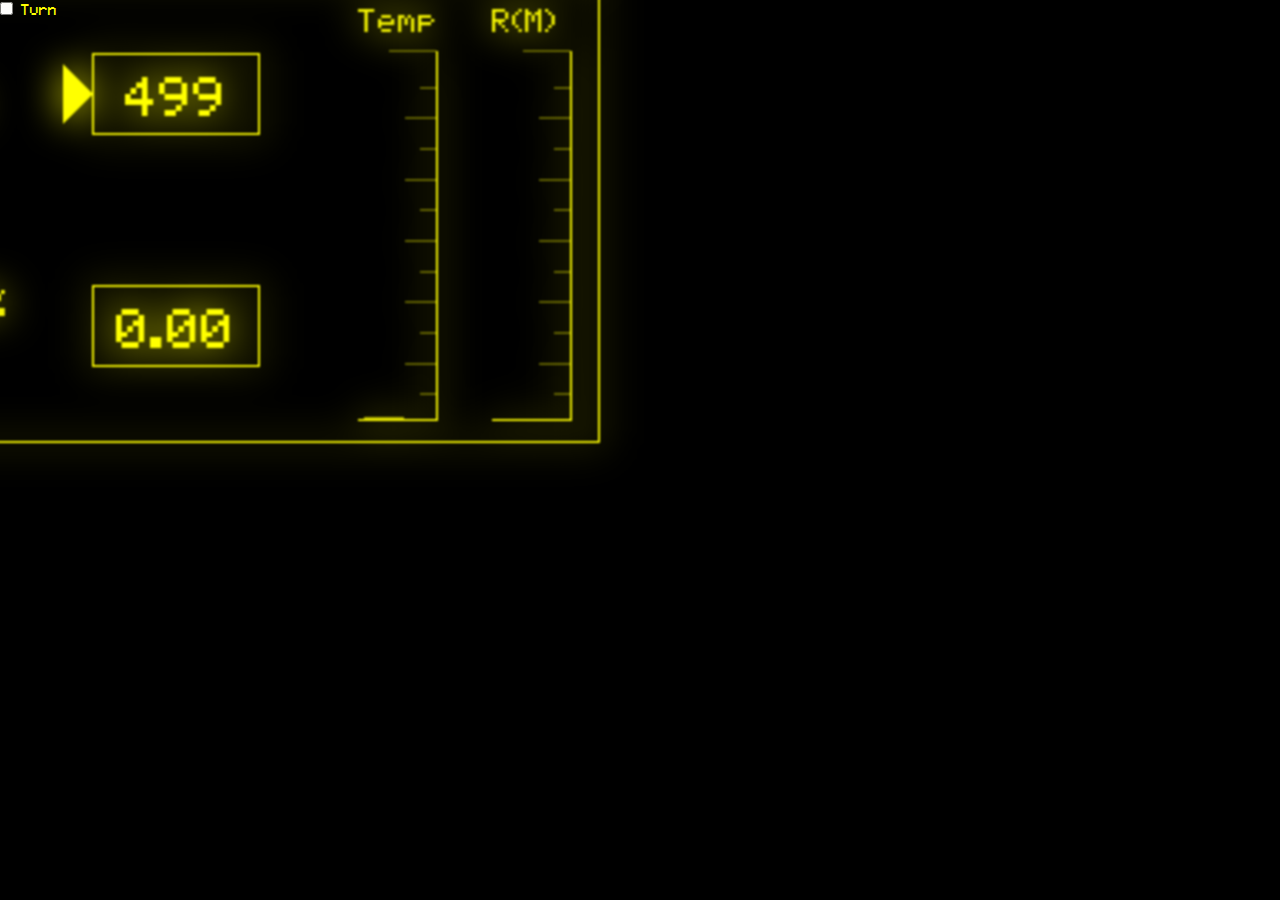
==== UI/www/index.html @ 28270aab "Early UI." ====
<!DOCTYPE html>
<html lang="en" class="no-js loading">
<head>
    <meta charset="utf-8">
    <meta name="viewport" content="width=device-width,initial-scale=1,maximum-scale=1,user-scalable=no">
    <link rel="stylesheet" href="media/css/v1.css">
    <link rel="stylesheet" href="media/css/crt.css">
    <script>
        var docEl = document.documentElement,
            UA;

        UA = (function (win, doc) {
            var styles = win.getComputedStyle(docEl, ''),
                pre = ([].slice.call(styles).join('').match(/-(moz|webkit|ms)-/) || (styles.OLink === '' && ['', 'o']))[1],
                dom = ('WebKit|Moz|MS|O').match(new RegExp('(' + pre + ')', 'i'))[1],
                nv = win.navigator,
                rx,
                ie;

            if (pre === 'ms') {
                rx = new RegExp('MSIE ([0-9]{1,}[\.0-9]{0,})');
                rx.exec(nv.userAgent);
                ie = parseFloat(RegExp.$1);
            }

            return {
                css         : '-' + pre + '-',
                dom         : dom,
                lowercase   : pre,
                ie          : (ie || false),
                js          : pre[0].toUpperCase() + pre.substr(1),
                platform    : nv.platform.toLowerCase(),
                phoneGap    : !!window.cordova,
                touch       : ('ontouchstart' in docEl || 'onmsgesturechange' in win) ? true : false
            };
        }(window, document));

        docEl.className = (' ' + docEl.className + ' ua-' + UA.lowercase + ' ' + ' os-' + UA.platform + ' ie-' +  UA.ie + ' ' + ((UA.touch) ? 'has-touch' : 'no-touch') + ' ' + ((UA.phoneGap) ? 'is-phonegap' : 'no-phonegap')).replace(' no-js ', ' js ').replace(' loading ', ' loaded ').trim();
    </script>
    <title>UA 571-C</title>
</head>
<body role="application">

<noscript>
    <h2>Sorry, this application requires Javascript to run. For now.</h2>
    <p>We recommend <a href="http://getfirefox.com">Firefox</a> or <a href="http://www.google.com/chrome/">Chrome</a>.</p>
</noscript>

<input type="checkbox" id="switch">
<label for="switch" class="switch-label">Turn </label>

<main role="main" class="container">
    <div class="cp backFace">
        <header>
            <span class="logo">A</span>
            <h1><strong>UA 571-C</strong>REMOTE SENTRY WEAPON SYSTEM</h1>
            <span class="logo rightLogo">A</span>
        </header>

        <section class="counterBlock ammo">
            <h3><strong>Rounds</strong> Remaining</h3>
            <div class="counter">500</div>
        </section>

        <section class="counterBlock time">
            <h3>TIME AT 100% <strong>(secs)</strong></h3>
            <div class="counter">0.00</div>
        </section>

        <section class="meter temp">
            <h3>Temp</h3>
            <ul class="scale">
                <li></li>
                <li></li>
                <li></li>
                <li></li>
                <li></li>
                <li></li>
                <li></li>
                <li></li>
                <li></li>
                <li></li>
                <li></li>
                <li></li>
            </ul>
            <div class="meterBar"></div>
        </section>
        <section class="meter rm">
            <h3>R(M)</h3>
            <ul class="scale">
                <li></li>
                <li></li>
                <li></li>
                <li></li>
                <li></li>
                <li></li>
                <li></li>
                <li></li>
                <li></li>
                <li></li>
                <li></li>
                <li></li>
            </ul>
            <div class="meterBar"></div>
        </section>
    </div>

    <div class="cp frontFace">
        <header>
            <span class="logo">A</span>
            <h1><strong>UA 571-C</strong>REMOTE SENTRY WEAPON SYSTEM</h1>
            <span class="logo rightLogo">A</span>
        </header>

        <section class="counterBlock ammo">
            <h3><strong>Rounds</strong> Remaining</h3>
            <div class="counter">500</div>
        </section>

        <section class="alert">
            <strong>CRITICAL</strong>
        </section>

        <section class="counterBlock time">
            <h3>TIME AT 100% <strong>(secs)</strong></h3>
            <div class="counter">0.00</div>
        </section>

        <section class="meter temp">
            <h3>Temp</h3>
            <ul class="scale">
                <li></li>
                <li></li>
                <li></li>
                <li></li>
                <li></li>
                <li></li>
                <li></li>
                <li></li>
                <li></li>
                <li></li>
                <li></li>
                <li></li>
            </ul>
            <div class="meterBar"></div>
        </section>

        <section class="meter rm">
            <h3>R(M)</h3>
            <ul class="scale">
                <li></li>
                <li></li>
                <li></li>
                <li></li>
                <li></li>
                <li></li>
                <li></li>
                <li></li>
                <li></li>
                <li></li>
                <li></li>
                <li></li>
            </ul>
            <div class="meterBar"></div>
        </section>
    </div>
    <div class="overlay"></div>
</main>

<script src="media/js/emitter.js"></script>
<script src="media/js/mock.js"></script>
<script src="media/js/v1.js"></script>

</body>
</html>
---- UI/www/media/css/v1.css ----
@font-face {
    font-family:'pixel';
    src:url([data-uri]) format('woff');
    font-style:normal;
    font-weight:normal
}


/* Reset */
*,
*:after,
*:before{
    -moz-box-sizing:border-box;
    -webkit-box-sizing:border-box;
    box-sizing:border-box;
    margin:0;
    outline:none;
    padding:0;
    position:relative;
    -webkit-touch-callout:none;
    -webkit-tap-highlight-color:rgba(0,0,0,0);
    -webkit-tap-highlight-color:transparent;
    -webkit-user-select:none;
    -moz-user-select:none;
    -ms-user-select:none;
    user-select:none
}


/* Baseline */
html{
    background:#000;
    color:yellow;
    font:62.5% pixel,serif;
    min-height:100vh;
    -moz-osx-font-smoothing:grayscale;
    -ms-touch-action:manipulation;
    touch-action:manipulation
}
body{
    font-size:1.2rem;
    line-height:1.5em
}
a{
    color:#0079ec;
    font-weight:300
}
article,
code,
footer,
header,
main,
nav,
section{
    display:block
}
.no-touch.ua-webkit body *{
    font-weight:300
}
input[type=email],
input[type=search],
input[type=url],
input[type=tel],
input[type=text],
textarea{
    border:1px rgba(0,0,0,.2) solid;
    border-radius:2px;
    color:#000;
    font-family:ralewaythin;
    font-size:2rem;
    line-height:1.4em;
    outline:none;
    padding:4px 6px;
    -webkit-user-select:text;
    -moz-user-select:text;
    -ms-user-select:text;
    user-select:text
}
input[type=checkbox],
input[type=range]{
    cursor:pointer
}
input[type=search]{
    -webkit-appearance:none;
    -webkit-border-radius:0
}
input[type=search]::-webkit-search-cancel-button,
input[type=search]::-webkit-search-decoration,
input[type=search]::-webkit-search-results-button,
input[type=search]::-webkit-search-results-decoration{
    -webkit-appearance:none;
}
select{
    font-family:ralewaythin;
    font-size:2rem;
    line-height:1.4em
}
option{
    padding:4px 6px
}
button,
input[type=button],
input[type=submit]{
    background:rgba(0,0,0,.7);
    box-shadow:0 -1px 0 rgba(255,255,255,.4) inset;
    border:0;
    border-radius:3px;
    color:#fff;
    cursor:pointer;
    font-family:ralewaythin;
    font-size:3rem;
    font-weight:700;
    letter-spacing:-1px;
    padding:4px 9px;
    text-decoration:none;
    text-shadow:0 0 2px rgba(0,0,0,.5)
}
button:active,
button:focus,
input[type=button]:active,
input[type=button]:focus,
input[type=submit]:active,
input[type=submit]:focus{
    background:rgba(0,0,0,.9)
}
button:active,
input[type=button]:active,
input[type=submit]:active{
    background:rgba(0,0,0,1);
}
button:disabled,
input[type=button]:disabled,
input[type=submit]:disabled{
    cursor:pointer;
    opacity:.3;
    pointer-events:none
}
button.primaryAction,
input[type=button].primaryAction,
input[type=submit].primaryAction{
    background:rgba(28,184,65,1);
    box-shadow:0 0 6px rgba(0,0,0,.6)
}
button.secondaryAction,
input[type=button].secondaryAction,
input[type=submit].secondaryAction{
    background:rgba(31,141,214,1);
    box-shadow:none
}
button.warning,
input[type=button].warning,
input[type=submit].warning{
    background:rgba(223,117,20,1);
    box-shadow:none
}
button.danger,
input[type=button].danger,
input[type=submit].danger{
    background:rgba(202,60,60,1);
    box-shadow:none
}
h1,
h2,
h3{
    font-weight:200;
    text-shadow:0 0 4px #000;
    text-rendering:optimizeLegibility
}


/* Support classes */
.offScreen{
    position:absolute;
    top:-999999px
}


/* App elements */
.no-js noscript{
    display:block;
    font-size:3rem;
    padding:90px;
    text-align:center
}
.scroller{
    overflow:auto;
    -webkit-overflow-scrolling:touch
}

main{
    height:33.3333333vh;
    padding:20px;
    transform(scale(4,4));
    width:33.333333vh
}

.cp{
    background:transparent;
    border:2px yellow solid;
    border-radius:1px;
    -webkit-filter:blur(1px);
    -moz-filter:blur(1px);
    filter:blur(1px);
    height:550px;
    left:50%;
    position:absolute;
    top:50%;
    -webkit-transform:translate3d(-50%,-50%,0);
    transform:translate3d(-50%,-50%,0);
    width:900px;
    z-index:2
}
.cp.backFace{
    -webkit-filter:blur(19px);
    -moz-filter:blur(19px);
    filter:blur(19px);
    z-index:3
}

.cp header{
    border-bottom:2px yellow solid;
    padding:10px 0 20px;
    text-align:center
}
.cp header strong{
    display:block;
    line-height:1.4em
}
.cp header .logo{
    border-radius:50%;
    border:2px yellow dotted;
    color:yellow;
    display:inline-block;
    font-size:5rem;
    font-weight:200;
    height:74px;
    left:6px;
    padding:24px 0 0 10px;
    position:absolute;
    text-align:center;
    top:3px;
    width:74px;
    z-index:2
}
.cp header .rightLogo{
    left:auto;
    right:6px
}

.cp .meter{
    bottom:20px;
    height:440px;
    right:140px;
    overflow:hidden;
    padding:30px 20px 0;
    position:absolute;
    text-align:right
}
.cp .meter h3{
    font-size:2.6rem;
    height:40px
}
.cp .meter.rm{
    right:20px
}
.cp .meter .scale{
    border-bottom:2px yellow solid;
    border-right:2px yellow solid;
    bottom:0;
    height:calc(100% - 70px);
    position:absolute;
    width:80px;
}
.cp .meter .scale li{
    list-style-type:none;
    height:8.333333%
}
.cp .meter .scale li:after{
    border-top:1px yellow solid;
    content:'';
    display:inline-block;
    opacity:.8;
    position:absolute;
    right:0;
    top:20%;
    -webkit-transform:translateY(-50%);
    transform:translateY(-50%);
    width:40%
}
.cp .meter .scale li:nth-child(even):after{
    width:20%
}
.cp .meter .scale li:first-child:after{
    top:0;
    width:60%
}
.cp .meter .meterBar{
    background:yellow;
    bottom:0;
    height:0%;
    left:26px;
    opacity:.7;
    position:absolute;
    width:40px
}
.cp .meter.rm .meterBar{
    height:0%
}

.cp .counterBlock{
    height:30%;
    left:20px;
    position:absolute;
    width:60%;
    top:158px
}
.cp .counterBlock h3{
    font-size:3rem;
    line-height:1.1em;
    text-align:center;
    width:60%
}
.cp .counterBlock h3 strong{
    display:block
}
.cp .counterBlock .counter{
    border:2px yellow solid;
    font-size:4.5rem;
    min-width:168px;
    padding:30px 20px;
    position:absolute;
    text-align:center;
    top:0;
    right:0
}

.cp .counterBlock.ammo .counter:before{
    border:solid transparent;
    border-color:rgba(0,0,0,0);
    border-left-color:yellow;
    border-width:30px;
    content:'';
    display:block;
    height:0;
    left:-31px;
    margin-top:-30px;
    position:absolute;
    pointer-events:none;
    top:50%;
    width:0
}

.cp .counterBlock.time{
    top:390px
}

.cp .alert{
    border:6px yellow solid;
    bottom:194px;
    display:none;
    font-size:3rem;
    left:42px;
    padding:9px;
    position:absolute;
    width:280px;
    text-align:center
}
.cp .alert.active{
    border:6px transparent solid;
    display:block
}
.cp .alert > strong{
    display:block;
    padding:20px
}
.cp .alert.active > strong{
    background:yellow;
    color:#000
}
.cp .alert.active.depleted{
    background:yellow
}
.cp .alert.active.depleted strong{
    opacity:.8
}


/* Animation */
main{
    -webkit-transition:.325s;
    -moz-transition:.325s;
    transition:.325s
}
.cp .meter .meterBar{
    -webkit-transition:height .5s;
    -moz-transition:height .5s;
    transition:height .5s
}
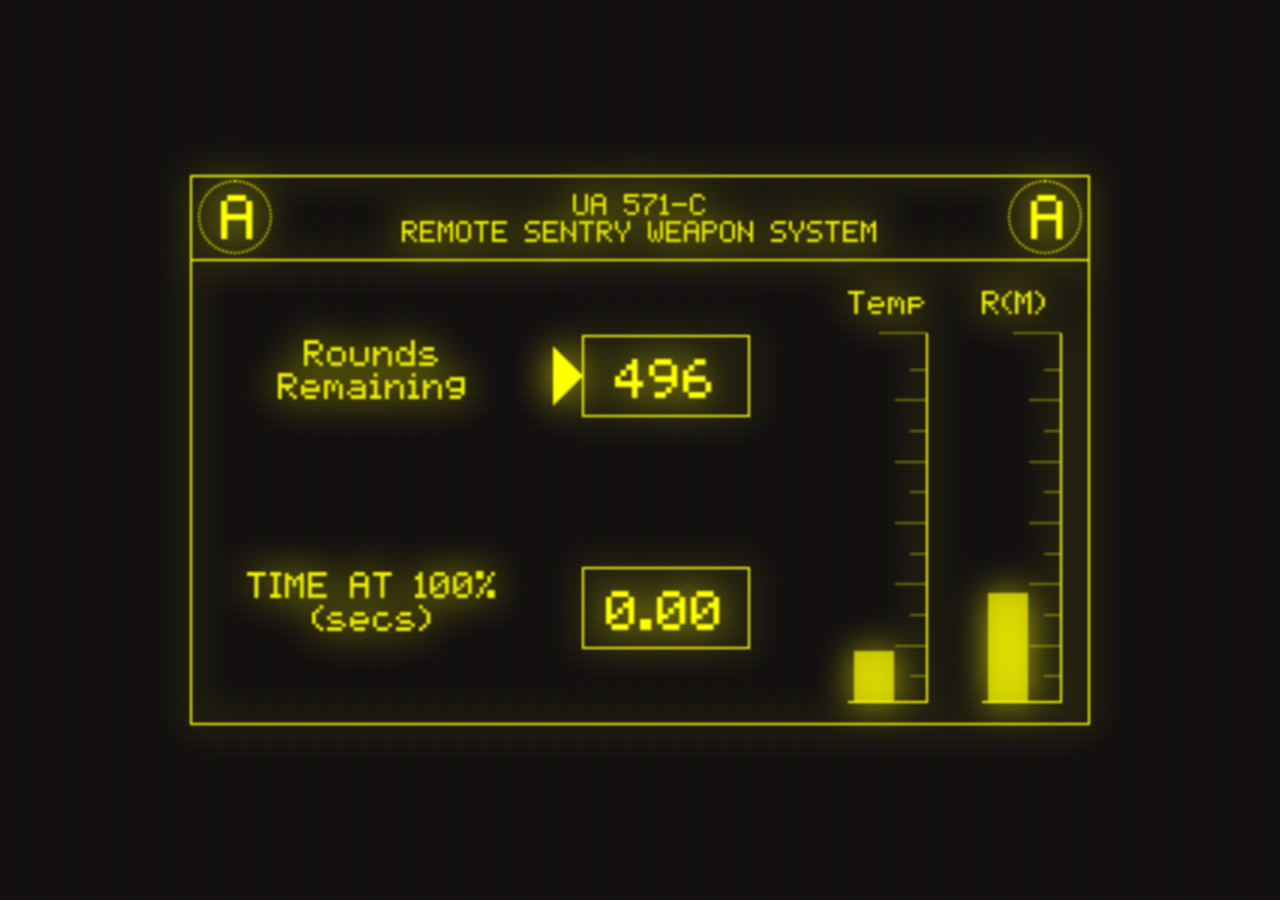
==== commit a4fa970f: "Early UI." ====
--- a/UI/www/index.html
+++ b/UI/www/index.html
@@ -5,171 +5,84 @@
     <meta name="viewport" content="width=device-width,initial-scale=1,maximum-scale=1,user-scalable=no">
     <link rel="stylesheet" href="media/css/v1.css">
     <link rel="stylesheet" href="media/css/crt.css">
-    <script>
-        var docEl = document.documentElement,
-            UA;
-
-        UA = (function (win, doc) {
-            var styles = win.getComputedStyle(docEl, ''),
-                pre = ([].slice.call(styles).join('').match(/-(moz|webkit|ms)-/) || (styles.OLink === '' && ['', 'o']))[1],
-                dom = ('WebKit|Moz|MS|O').match(new RegExp('(' + pre + ')', 'i'))[1],
-                nv = win.navigator,
-                rx,
-                ie;
-
-            if (pre === 'ms') {
-                rx = new RegExp('MSIE ([0-9]{1,}[\.0-9]{0,})');
-                rx.exec(nv.userAgent);
-                ie = parseFloat(RegExp.$1);
-            }
-
-            return {
-                css         : '-' + pre + '-',
-                dom         : dom,
-                lowercase   : pre,
-                ie          : (ie || false),
-                js          : pre[0].toUpperCase() + pre.substr(1),
-                platform    : nv.platform.toLowerCase(),
-                phoneGap    : !!window.cordova,
-                touch       : ('ontouchstart' in docEl || 'onmsgesturechange' in win) ? true : false
-            };
-        }(window, document));
-
-        docEl.className = (' ' + docEl.className + ' ua-' + UA.lowercase + ' ' + ' os-' + UA.platform + ' ie-' +  UA.ie + ' ' + ((UA.touch) ? 'has-touch' : 'no-touch') + ' ' + ((UA.phoneGap) ? 'is-phonegap' : 'no-phonegap')).replace(' no-js ', ' js ').replace(' loading ', ' loaded ').trim();
-    </script>
+    <script src="media/js/head.js"></script>
     <title>UA 571-C</title>
 </head>
 <body role="application">
 
-<noscript>
-    <h2>Sorry, this application requires Javascript to run. For now.</h2>
-    <p>We recommend <a href="http://getfirefox.com">Firefox</a> or <a href="http://www.google.com/chrome/">Chrome</a>.</p>
-</noscript>
+    <noscript>
+        <h2>Sorry, this application requires Javascript to run. For now.</h2>
+        <p>We recommend <a href="http://getfirefox.com">Firefox</a> or <a href="http://www.google.com/chrome/">Chrome</a>.</p>
+    </noscript>
 
-<input type="checkbox" id="switch">
-<label for="switch" class="switch-label">Turn </label>
+    <main role="main" class="container">
+        <div class="overlay"></div>
+    </main>
 
-<main role="main" class="container">
-    <div class="cp backFace">
-        <header>
-            <span class="logo">A</span>
-            <h1><strong>UA 571-C</strong>REMOTE SENTRY WEAPON SYSTEM</h1>
-            <span class="logo rightLogo">A</span>
-        </header>
+    <template id="template_cp" hidden>
+        <div class="cp ${class}">
+            <header>
+                <span class="logo">A</span>
+                <h1><strong>UA 571-C</strong>REMOTE SENTRY WEAPON SYSTEM</h1>
+                <span class="logo rightLogo">A</span>
+            </header>
 
-        <section class="counterBlock ammo">
-            <h3><strong>Rounds</strong> Remaining</h3>
-            <div class="counter">500</div>
-        </section>
+            <section class="counterBlock ammo">
+                <h3><strong>Rounds</strong> Remaining</h3>
+                <div class="counter">500</div>
+            </section>
 
-        <section class="counterBlock time">
-            <h3>TIME AT 100% <strong>(secs)</strong></h3>
-            <div class="counter">0.00</div>
-        </section>
+            <section class="alert">
+                <strong>CRITICAL</strong>
+            </section>
 
-        <section class="meter temp">
-            <h3>Temp</h3>
-            <ul class="scale">
-                <li></li>
-                <li></li>
-                <li></li>
-                <li></li>
-                <li></li>
-                <li></li>
-                <li></li>
-                <li></li>
-                <li></li>
-                <li></li>
-                <li></li>
-                <li></li>
-            </ul>
-            <div class="meterBar"></div>
-        </section>
-        <section class="meter rm">
-            <h3>R(M)</h3>
-            <ul class="scale">
-                <li></li>
-                <li></li>
-                <li></li>
-                <li></li>
-                <li></li>
-                <li></li>
-                <li></li>
-                <li></li>
-                <li></li>
-                <li></li>
-                <li></li>
-                <li></li>
-            </ul>
-            <div class="meterBar"></div>
-        </section>
-    </div>
+            <section class="counterBlock time">
+                <h3>TIME AT 100% <strong>(secs)</strong></h3>
+                <div class="counter">0.00</div>
+            </section>
 
-    <div class="cp frontFace">
-        <header>
-            <span class="logo">A</span>
-            <h1><strong>UA 571-C</strong>REMOTE SENTRY WEAPON SYSTEM</h1>
-            <span class="logo rightLogo">A</span>
-        </header>
+            <section class="meter temp">
+                <h3>Temp</h3>
+                <ul class="scale">
+                    <li></li>
+                    <li></li>
+                    <li></li>
+                    <li></li>
+                    <li></li>
+                    <li></li>
+                    <li></li>
+                    <li></li>
+                    <li></li>
+                    <li></li>
+                    <li></li>
+                    <li></li>
+                </ul>
+                <div class="meterBar"></div>
+            </section>
+            <section class="meter rm">
+                <h3>R(M)</h3>
+                <ul class="scale">
+                    <li></li>
+                    <li></li>
+                    <li></li>
+                    <li></li>
+                    <li></li>
+                    <li></li>
+                    <li></li>
+                    <li></li>
+                    <li></li>
+                    <li></li>
+                    <li></li>
+                    <li></li>
+                </ul>
+                <div class="meterBar"></div>
+            </section>
+        </div>
+    </template>
 
-        <section class="counterBlock ammo">
-            <h3><strong>Rounds</strong> Remaining</h3>
-            <div class="counter">500</div>
-        </section>
-
-        <section class="alert">
-            <strong>CRITICAL</strong>
-        </section>
-
-        <section class="counterBlock time">
-            <h3>TIME AT 100% <strong>(secs)</strong></h3>
-            <div class="counter">0.00</div>
-        </section>
-
-        <section class="meter temp">
-            <h3>Temp</h3>
-            <ul class="scale">
-                <li></li>
-                <li></li>
-                <li></li>
-                <li></li>
-                <li></li>
-                <li></li>
-                <li></li>
-                <li></li>
-                <li></li>
-                <li></li>
-                <li></li>
-                <li></li>
-            </ul>
-            <div class="meterBar"></div>
-        </section>
-
-        <section class="meter rm">
-            <h3>R(M)</h3>
-            <ul class="scale">
-                <li></li>
-                <li></li>
-                <li></li>
-                <li></li>
-                <li></li>
-                <li></li>
-                <li></li>
-                <li></li>
-                <li></li>
-                <li></li>
-                <li></li>
-                <li></li>
-            </ul>
-            <div class="meterBar"></div>
-        </section>
-    </div>
-    <div class="overlay"></div>
-</main>
-
-<script src="media/js/emitter.js"></script>
-<script src="media/js/mock.js"></script>
-<script src="media/js/v1.js"></script>
+    <script src="media/js/emitter.js"></script>
+    <script src="media/js/mock.js"></script>
+    <script src="media/js/v1.js"></script>
 
 </body>
 </html>--- a/UI/www/media/css/v1.css
+++ b/UI/www/media/css/v1.css
@@ -190,7 +190,6 @@
 main{
     height:33.3333333vh;
     padding:20px;
-    transform(scale(4,4));
     width:33.333333vh
 }
 
@@ -353,10 +352,12 @@
 .cp .counterBlock.time{
     top:390px
 }
-
 .cp .alert{
+    display:none
+}
+.cp.frontFace .alert{
     border:6px yellow solid;
-    bottom:194px;
+    bottom:196px;
     display:none;
     font-size:3rem;
     left:42px;
@@ -365,22 +366,28 @@
     width:280px;
     text-align:center
 }
-.cp .alert.active{
-    border:6px transparent solid;
+.cp.frontFace .alert.active{
     display:block
 }
-.cp .alert > strong{
+.cp.frontFace .alert.active.flash{
+    -webkit-animation-name:flash;
+    animation-name:flash;
+    border:6px transparent solid
+}
+.cp.frontFace .alert > strong{
     display:block;
     padding:20px
 }
-.cp .alert.active > strong{
+.cp.frontFace .alert.active > strong{
     background:yellow;
     color:#000
 }
-.cp .alert.active.depleted{
+.cp.frontFace .alert.active.depleted{
+    -webkit-animation-name:none;
+    animation-name:none;
     background:yellow
 }
-.cp .alert.active.depleted strong{
+.cp.frontFace .alert.active.depleted strong{
     opacity:.8
 }
 
@@ -392,7 +399,43 @@
     transition:.325s
 }
 .cp .meter .meterBar{
-    -webkit-transition:height .5s;
-    -moz-transition:height .5s;
-    transition:height .5s
+    -webkit-transition:height .8s;
+    -moz-transition:height .8s;
+    transition:height .8s
+}
+@-webkit-keyframes flash{
+    0%, 100%{
+        -webkit-transform: translate3d(0, 0, 0);
+        transform: translate3d(0, 0, 0);
+    }
+
+    10%, 30%, 50%, 70%, 90%{
+        -webkit-transform: translate3d(-10px, 0, 0);
+        transform: translate3d(-10px, 0, 0);
+    }
+
+    20%, 40%, 60%, 80%{
+        -webkit-transform: translate3d(10px, 0, 0);
+        transform: translate3d(10px, 0, 0);
+    }
+}
+
+@keyframes flash{
+    0%, 100%{
+        -webkit-transform: translate3d(0, 0, 0);
+        -ms-transform: translate3d(0, 0, 0);
+        transform: translate3d(0, 0, 0);
+    }
+
+    10%, 30%, 50%, 70%, 90%{
+        -webkit-transform: translate3d(-10px, 0, 0);
+        -ms-transform: translate3d(-10px, 0, 0);
+        transform: translate3d(-10px, 0, 0);
+    }
+
+    20%, 40%, 60%, 80%{
+        -webkit-transform: translate3d(10px, 0, 0);
+        -ms-transform: translate3d(10px, 0, 0);
+        transform: translate3d(10px, 0, 0);
+    }
 }--- a/UI/www/media/css/crt.css
+++ b/UI/www/media/css/crt.css
@@ -0,0 +1,244 @@
+#switch {
+    display: none;
+}
+
+.switch-label {
+    display: inline-block;
+    cursor: pointer;
+    background: #fff;
+    color: #111;
+    padding: 10px;
+    padding-left: 15px;
+    padding-right: 15px;
+    border-radius: 5px;
+    margin-top: 10px;
+    box-shadow: 0 2px #666;
+    position:absolute
+}
+.switch-label::after {
+    content: "on";
+}
+.switch-label::before {
+    content: " ";
+    display: inline-block;
+    border-radius: 100%;
+    width: 10px;
+    height: 10px;
+    background: #003321;
+    margin-right: 10px;
+    border: 1px solid #111;
+}
+.switch-label:active {
+    box-shadow: none;
+    transform: translate3d(0, 2px, 0);
+}
+
+#switch:checked + .switch-label::before {
+    background: #22ff55;
+}
+#switch:checked + .switch-label::after {
+    content: "off";
+}
+
+@keyframes flicker {
+    0% {
+        opacity: 0.97169;
+    }
+    5% {
+        opacity: 0.14315;
+    }
+    10% {
+        opacity: 0.99575;
+    }
+    15.0% {
+        opacity: 0.31244;
+    }
+    20% {
+        opacity: 0.90196;
+    }
+    25% {
+        opacity: 0.05964;
+    }
+    30.0% {
+        opacity: 0.59631;
+    }
+    35% {
+        opacity: 0.86271;
+    }
+    40% {
+        opacity: 0.7838;
+    }
+    45% {
+        opacity: 0.07468;
+    }
+    50% {
+        opacity: 0.14606;
+    }
+    55.0% {
+        opacity: 0.8069;
+    }
+    60.0% {
+        opacity: 0.33938;
+    }
+    65% {
+        opacity: 0.27029;
+    }
+    70% {
+        opacity: 0.99909;
+    }
+    75% {
+        opacity: 0.56903;
+    }
+    80% {
+        opacity: 0.08705;
+    }
+    85.0% {
+        opacity: 0.27463;
+    }
+    90% {
+        opacity: 0.02065;
+    }
+    95% {
+        opacity: 0.92986;
+    }
+    100% {
+        opacity: 0.63584;
+    }
+}
+.container {
+    background: #121010;
+    width: 100%;
+    height: 100vh;
+    left:0;
+    position: absolute;
+    top:0;
+    overflow: hidden;
+}
+.container::after {
+    animation: flicker 0.15s infinite;
+    content: " ";
+    display: block;
+    position: absolute;
+    top: 0;
+    left: 0;
+    bottom: 0;
+    right: 0;
+    background: rgba(18, 16, 16, 0.1);
+    opacity: 0;
+    z-index: 2;
+    pointer-events: none;
+}
+.container::before {
+    content: " ";
+    display: block;
+    position: absolute;
+    top: 0;
+    left: 0;
+    bottom: 0;
+    right: 0;
+    background: linear-gradient(rgba(18, 16, 16, 0) 50%, rgba(0, 0, 0, 0.25) 50%), linear-gradient(90deg, rgba(255, 0, 0, 0.06), rgba(0, 255, 0, 0.02), rgba(0, 0, 255, 0.06));
+    z-index: 2;
+    background-size: 100% 2px, 3px 100%;
+    pointer-events: none;
+}
+
+#switch:checked ~ .container::after {
+
+}
+
+@keyframes turn-on {
+    0% {
+        transform: scale(1, 0.8) translate3d(0, 0, 0);
+        -webkit-filter: brightness(30);
+        filter: brightness(30);
+        opacity: 1;
+    }
+    3.5% {
+        transform: scale(1, 0.8) translate3d(0, 100%, 0);
+    }
+    3.6% {
+        transform: scale(1, 0.8) translate3d(0, -100%, 0);
+        opacity: 1;
+    }
+    9% {
+        transform: scale(1.3, 0.6) translate3d(0, 100%, 0);
+        -webkit-filter: brightness(30);
+        filter: brightness(30);
+        opacity: 0;
+    }
+    11% {
+        transform: scale(1, 1) translate3d(0, 0, 0);
+        -webkit-filter: contrast(0) brightness(0);
+        filter: contrast(0) brightness(0);
+        opacity: 0;
+    }
+    100% {
+        transform: scale(1, 1) translate3d(0, 0, 0);
+        -webkit-filter: contrast(1) brightness(1.2) saturate(1.3);
+        filter: contrast(1) brightness(1.2) saturate(1.3);
+        opacity: 1;
+    }
+}
+@keyframes turn-off {
+    0% {
+        transform: scale(1, 1.3) translate3d(0, 0, 0);
+        -webkit-filter: brightness(1);
+        filter: brightness(1);
+        opacity: 1;
+    }
+    60% {
+        transform: scale(1.3, 0.001) translate3d(0, 0, 0);
+        -webkit-filter: brightness(10);
+        filter: brightness(10);
+    }
+    100% {
+        animation-timing-function: cubic-bezier(0.755, 0.05, 0.855, 0.06);
+        transform: scale(0, 0.0001) translate3d(0, 0, 0);
+        -webkit-filter: brightness(50);
+        filter: brightness(50);
+    }
+}
+.screen {
+    width: 100%;
+    height: 100%;
+    border: none;
+}
+
+#switch ~ .container > .screen {
+    animation: turn-off 0.55s cubic-bezier(0.23, 1, 0.32, 1);
+    animation-fill-mode: forwards;
+}
+
+#switch:checked ~ .container > .screen {
+    animation: turn-on 4s linear;
+    animation-fill-mode: forwards;
+}
+
+@keyframes overlay-anim {
+    0% {
+        visibility: hidden;
+    }
+    20% {
+        visibility: hidden;
+    }
+    21% {
+        visibility: visible;
+    }
+    100% {
+        visibility: hidden;
+    }
+}
+.overlay {
+    color: #00FF00;
+    position: absolute;
+    top: 20px;
+    left: 20px;
+    font-size: 60px;
+    visibility: hidden;
+    pointer-events: none;
+}
+
+#switch:checked ~ .container .overlay {
+    animation: overlay-anim 5s linear;
+    animation-fill-mode: forwards;
+}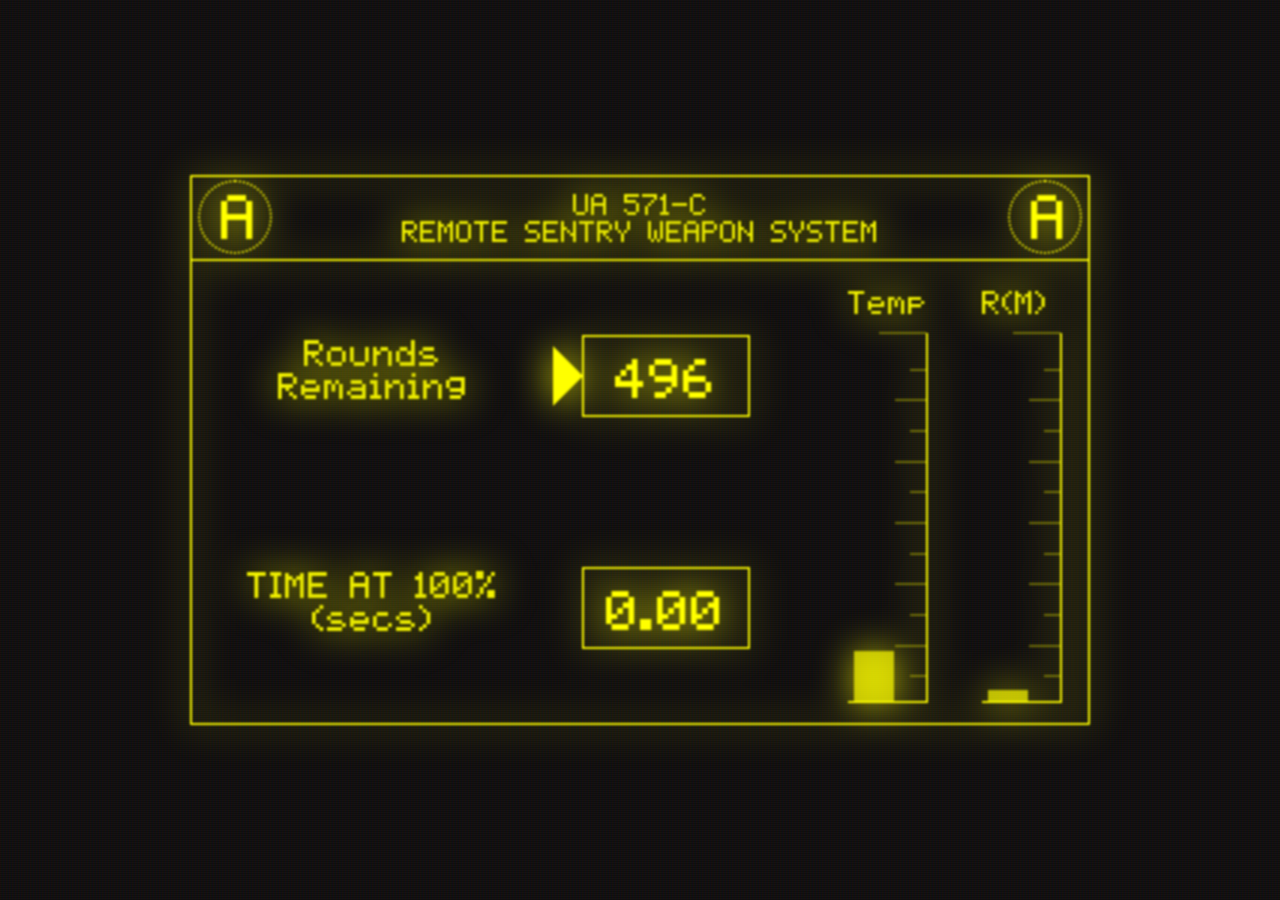
==== commit caf12cf2: "Web server refactor. CSS refactor to reduce HTTP requests." ====
--- a/UI/www/index.html
+++ b/UI/www/index.html
@@ -4,9 +4,8 @@
     <meta charset="utf-8">
     <meta name="viewport" content="width=device-width,initial-scale=1,maximum-scale=1,user-scalable=no">
     <link rel="stylesheet" href="media/css/v1.css">
-    <link rel="stylesheet" href="media/css/crt.css">
     <script src="media/js/head.js"></script>
-    <title>UA 571-C</title>
+    <title>UA 571-C . Remote sentry turret</title>
 </head>
 <body role="application">
 
--- a/UI/www/media/css/v1.css
+++ b/UI/www/media/css/v1.css
@@ -193,6 +193,59 @@
     width:33.333333vh
 }
 
+
+.container{
+    background:#121010;
+    height:100vh;
+    left:0;
+    overflow:hidden;
+    position:absolute;
+    top:0;
+    width:100%
+}
+.container::after{
+    animation:flicker .15s infinite;
+    background:rgba(18, 16, 16, 0.1);
+    bottom:0;
+    content:' ';
+    display:block;
+    left:0;
+    opacity:0;
+    pointer-events:none;
+    position:absolute;
+    right:0;
+    top:0;
+    z-index:2
+}
+.container::before{
+    background:linear-gradient(rgba(18, 16, 16, 0) 50%, rgba(0, 0, 0, 0.25) 50%), linear-gradient(90deg, rgba(255, 0, 0, 0.06), rgba(0, 255, 0, 0.02), rgba(0, 0, 255, 0.06));
+    background-size:100% 2px,3px 100%;
+    bottom:0;
+    content:' ';
+    display:block;
+    left:0;
+    pointer-events: none;
+    position:absolute;
+    right:0;
+    top:0;
+    z-index:2
+}
+
+.overlay{
+    color:#00FF00;
+    left:20px;
+    font-size:60px;
+    pointer-events:none;
+    position:absolute;
+    top:20px;
+    visibility:hidden
+}
+
+.container .overlay{
+    animation:overlay-anim 5s linear;
+    animation-fill-mode:forwards
+}
+
 .cp{
     background:transparent;
     border:2px yellow solid;
@@ -419,7 +472,6 @@
         transform: translate3d(10px, 0, 0);
     }
 }
-
 @keyframes flash{
     0%, 100%{
         -webkit-transform: translate3d(0, 0, 0);
@@ -438,4 +490,155 @@
         -ms-transform: translate3d(10px, 0, 0);
         transform: translate3d(10px, 0, 0);
     }
+}
+@keyframes flicker{
+    0%{
+        opacity:0.97169
+    }
+    5%{
+        opacity:0.14315
+    }
+    10%{
+        opacity:0.99575
+    }
+    15.0%{
+        opacity:0.31244
+    }
+    20%{
+        opacity:0.90196
+    }
+    25%{
+        opacity:0.05964
+    }
+    30.0%{
+        opacity:0.59631
+    }
+    35%{
+        opacity:0.86271
+    }
+    40%{
+        opacity:0.7838
+    }
+    45%{
+        opacity:0.07468
+    }
+    50%{
+        opacity:0.14606
+    }
+    55.0%{
+        opacity:0.8069
+    }
+    60.0%{
+        opacity:0.33938
+    }
+    65%{
+        opacity:0.27029
+    }
+    70%{
+        opacity:0.99909
+    }
+    75%{
+        opacity:0.56903
+    }
+    80%{
+        opacity:0.08705
+    }
+    85.0%{
+        opacity:0.27463
+    }
+    90%{
+        opacity:0.02065
+    }
+    95%{
+        opacity:0.92986
+    }
+    100%{
+        opacity:0.63584
+    }
+}
+@keyframes turn-on{
+    0%{
+        -webkit-filter:brightness(30);
+        filter:brightness(30);
+        opacity:1;
+        transform:scale(1, 0.8) translate3d(0,0,0)
+    }
+    3.5%{
+        transform:scale(1, 0.8) translate3d(0,100%,0)
+    }
+    3.6%{
+        opacity:1;
+        transform:scale(1, 0.8) translate3d(0,-100%,0)
+    }
+    9%{
+        -webkit-filter:brightness(30);
+        filter:brightness(30);
+        opacity:0;
+        transform:scale(1.3, 0.6) translate3d(0,100%,0)
+    }
+    11%{
+        -webkit-filter:contrast(0) brightness(0);
+        filter:contrast(0) brightness(0);
+        opacity:0;
+        transform:scale(1, 1) translate3d(0, 0, 0)
+    }
+    100%{
+        -webkit-filter:contrast(1) brightness(1.2) saturate(1.3);
+        filter:contrast(1) brightness(1.2) saturate(1.3);
+        opacity:1;
+        transform:scale(1,1) translate3d(0,0,0)
+    }
+}
+
+@keyframes turn-off{
+    0%{
+        -webkit-filter:brightness(1);
+        filter:brightness(1);
+        opacity:1;
+        transform:scale(1,1.3) translate3d(0,0,0)
+    }
+    60%{
+        -webkit-filter:brightness(10);
+        filter:brightness(10);
+        transform:scale(1.3, 0.001) translate3d(0,0,0);
+    }
+    100%{
+        animation-timing-function:cubic-bezier(0.755,0.05,0.855,0.06);
+        -webkit-filter:brightness(50);
+        filter:brightness(50);
+        transform:scale(0, 0.0001) translate3d(0,0,0)
+    }
+}
+@keyframes overlay-anim{
+    0%{
+        visibility:hidden
+    }
+    20%{
+        visibility:hidden
+    }
+    21%{
+        visibility:visible
+    }
+    100%{
+        visibility:hidden
+    }
+}
+
+
+
+/* TODO: add on / off animation
+.screen{
+    border:0;
+    height:100%;
+    width:100%
+}
+
+.off .screen{
+    animation: turn-off 0.55s cubic-bezier(0.23, 1, 0.32, 1);
+    animation-fill-mode: forwards;
+}
+
+.on .screen{
+    animation: turn-on 4s linear;
+    animation-fill-mode: forwards;
 }